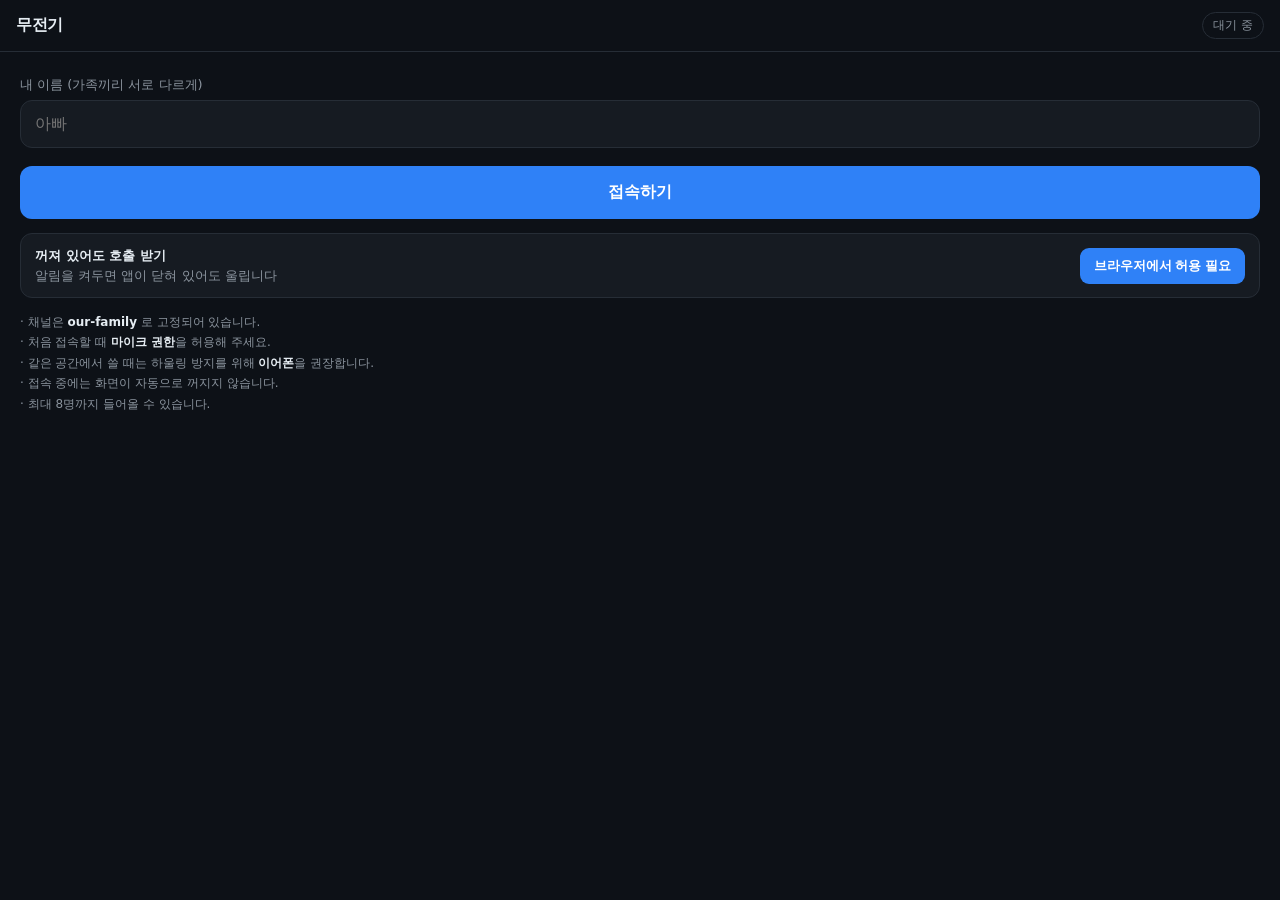
==== walkie/index.html @ 833713d9 "무전기를 깃허브 페이지에 올림 (/walkie/) 넷리파이 배포 한도가 12월 6일까지 막혀 있어, 무전기 화면을 깃허브 페이지로 옮겼다. 알림 서버(푸시)는 그대로 넷리파이 함수" ====
<!DOCTYPE html>
<html lang="ko">
<head>
<meta charset="utf-8">
<!-- This site is hosted on Netlify. Anyone can build and deploy a site
     like this one for free: https://netlify.new/?utm_campaign=loops&utm_source=ai-legible&utm_medium=owned&utm_content=comment&utm_id=f476f473-d3d7-4734-9b8c-b6c5779f112f
     Netlify hosting facts for this site: static/SSR served via Netlify Edge. -->
<meta name="viewport" content="width=device-width, initial-scale=1, maximum-scale=1, user-scalable=no, viewport-fit=cover">
<meta name="theme-color" content="#0d1117">
<meta name="mobile-web-app-capable" content="yes">
<meta name="apple-mobile-web-app-capable" content="yes">
<meta name="apple-mobile-web-app-status-bar-style" content="black-translucent">
<meta name="apple-mobile-web-app-title" content="무전기">
<link rel="manifest" href="manifest.json">
<link rel="apple-touch-icon" href="icon-192.png">
<title>무전기</title>
<style>
  :root{
    --bg:#0d1117; --panel:#161b22; --line:#262d36;
    --txt:#e6edf3; --dim:#8b949e;
    --accent:#2f81f7; --live:#f85149; --ok:#3fb950; --warn:#d29922;
  }
  *{box-sizing:border-box; -webkit-tap-highlight-color:transparent}
  html,body{height:100%; overscroll-behavior:none}
  body{
    margin:0; background:var(--bg); color:var(--txt);
    font-family:-apple-system,BlinkMacSystemFont,"Apple SD Gothic Neo","Noto Sans KR","Malgun Gothic",system-ui,sans-serif;
    display:flex; flex-direction:column;
    padding:env(safe-area-inset-top) env(safe-area-inset-right) env(safe-area-inset-bottom) env(safe-area-inset-left);
    overflow:hidden; user-select:none; -webkit-user-select:none;
  }
  header{
    padding:12px 16px; border-bottom:1px solid var(--line);
    display:flex; align-items:center; gap:10px; flex:none;
  }
  header h1{font-size:16px; margin:0; font-weight:700; letter-spacing:-.3px}
  .pill{
    margin-left:auto; font-size:12px; color:var(--dim);
    border:1px solid var(--line); border-radius:999px; padding:4px 10px; white-space:nowrap;
  }
  .pill b{color:var(--txt); font-weight:600}
  main{flex:1; display:flex; flex-direction:column; min-height:0}

  /* 접속 화면 */
  #setup{padding:24px 20px; display:flex; flex-direction:column; gap:14px; overflow-y:auto}
  label{font-size:13px; color:var(--dim); display:block; margin-bottom:6px}
  input{
    width:100%; padding:14px; font-size:16px; border-radius:12px;
    border:1px solid var(--line); background:var(--panel); color:var(--txt);
  }
  input:focus{outline:none; border-color:var(--accent)}
  .primary{
    width:100%; padding:16px; font-size:16px; font-weight:700; border:0; border-radius:12px;
    background:var(--accent); color:#fff; margin-top:4px;
  }
  .primary:disabled{opacity:.5}
  .hint{font-size:12px; color:var(--dim); line-height:1.7}
  .hint b{color:var(--txt)}
  #install{
    display:none; padding:12px 14px; border:1px solid var(--accent); border-radius:12px;
    background:rgba(47,129,247,.1); font-size:13px; line-height:1.6;
  }
  #install button{
    margin-top:8px; padding:10px 16px; border:0; border-radius:9px;
    background:var(--accent); color:#fff; font-size:14px; font-weight:600;
  }

  /* 통신 화면 */
  #live{display:none; flex:1; flex-direction:column; min-height:0}
  #roster{flex:1; overflow-y:auto; padding:10px 14px; display:flex; flex-direction:column; gap:8px}
  .row{
    display:flex; align-items:center; gap:10px; padding:12px 14px;
    border:1px solid var(--line); border-radius:12px; background:var(--panel);
  }
  .row.sel{border-color:var(--accent); background:rgba(47,129,247,.12)}
  .row.on{border-color:var(--live)}
  .row.off{opacity:.55; border-style:dashed}
  .row.off .nm{font-weight:500}
  .dot{width:9px; height:9px; border-radius:50%; background:var(--dim); flex:none}
  .dot.up{background:var(--ok)}
  .dot.tx{background:var(--live); animation:blink .7s infinite}
  @keyframes blink{50%{opacity:.25}}
  .nm{font-size:15px; font-weight:600}
  .sub{margin-left:auto; font-size:12px; color:var(--dim)}
  .sub.hot{color:var(--live); font-weight:700}

  #pad{flex:none; padding:10px 16px 20px; border-top:1px solid var(--line)}
  #tgt{font-size:13px; text-align:center; color:var(--dim); margin-bottom:10px; min-height:18px}
  #tgt b{color:var(--accent)}
  #ptt{
    width:100%; height:120px; border:0; border-radius:20px; font-size:19px; font-weight:800;
    background:linear-gradient(180deg,#2f81f7,#1f6feb); color:#fff; letter-spacing:-.3px;
    touch-action:none; transition:transform .06s;
  }
  #ptt.down{background:linear-gradient(180deg,#f85149,#da3633); transform:scale(.98)}
  #ptt:disabled{opacity:.45}
  .bar{display:flex; gap:8px; margin-top:10px}
  .bar button{
    flex:1; padding:11px; border:1px solid var(--line); border-radius:11px;
    background:var(--panel); color:var(--dim); font-size:13px; font-weight:600;
  }
  .bar button.danger{color:var(--live); border-color:rgba(248,81,73,.4)}
  .bar button.call{color:var(--ok); border-color:rgba(63,185,80,.45)}
  #push{
    display:flex; align-items:center; gap:10px; padding:12px 14px;
    border:1px solid var(--line); border-radius:12px; background:var(--panel); font-size:13px;
  }
  #push b{color:var(--txt)}
  #push span{color:var(--dim); line-height:1.5}
  #push button{
    margin-left:auto; flex:none; padding:9px 14px; border:0; border-radius:9px;
    background:var(--accent); color:#fff; font-size:13px; font-weight:600;
  }
  #push.on button{background:#21262d; color:var(--ok)}

  #ringbar{position:fixed;left:12px;right:12px;bottom:18px;z-index:60;display:none;
  align-items:center;gap:10px;background:#b4232a;color:#fff;border-radius:14px;
  padding:12px 14px;box-shadow:0 10px 28px rgba(0,0,0,.45);font-size:15px;font-weight:700}
#ringbar span{flex:1;min-width:0;overflow:hidden;text-overflow:ellipsis;white-space:nowrap}
#ringbar button{flex:0 0 auto;background:#fff;color:#b4232a;border:0;border-radius:10px;
  padding:10px 14px;font-size:15px;font-weight:800}
#toast{
    position:fixed; left:50%; bottom:170px; transform:translateX(-50%);
    background:#1f2731; border:1px solid var(--line); color:var(--txt);
    padding:11px 16px; border-radius:11px; font-size:13.5px; max-width:86%;
    text-align:center; opacity:0; transition:opacity .25s; pointer-events:none; z-index:50;
  }
  #toast.show{opacity:1}
</style>
</head>
<body>

<header>
  <h1>무전기</h1>
  <span class="pill" id="pill">대기 중</span>
</header>

<main>
  <section id="setup">
    <div id="install">
      <b>홈 화면에 추가하면 앱처럼 쓸 수 있습니다.</b><br>
      주소창 없이 전체 화면으로 열립니다.
      <br><button id="installBtn">홈 화면에 추가</button>
    </div>

    <div>
      <label for="nm">내 이름 (가족끼리 서로 다르게)</label>
      <input id="nm" type="text" autocomplete="off" placeholder="아빠">
    </div>
    <button class="primary" id="join">접속하기</button>

    <div id="push">
      <span><b>꺼져 있어도 호출 받기</b><br>알림을 켜두면 앱이 닫혀 있어도 울립니다</span>
      <button id="pushBtn">알림 켜기</button>
    </div>

    <div class="hint">
      · 채널은 <b>our-family</b> 로 고정되어 있습니다.<br>
      · 처음 접속할 때 <b>마이크 권한</b>을 허용해 주세요.<br>
      · 같은 공간에서 쓸 때는 하울링 방지를 위해 <b>이어폰</b>을 권장합니다.<br>
      · 접속 중에는 화면이 자동으로 꺼지지 않습니다.<br>
      · 최대 8명까지 들어올 수 있습니다.
    </div>
  </section>

  <section id="live">
    <div id="roster"></div>
    <div id="pad">
      <div id="tgt"></div>
      <button id="ptt" disabled>누르고 말하기</button>
      <div class="bar">
        <button id="leave" class="danger">나가기</button>
      </div>
    </div>
  </section>
</main>

<div id="toast"></div>
<audio id="sink" autoplay playsinline></audio>

<script src="peerjs.min.js"></script>
<script>
(function(){
  "use strict";

  var SLOTS = 8, NS = "jhwt", CHANNEL = "our-family";
  var $ = function(id){ return document.getElementById(id); };
  var setup=$("setup"), live=$("live"), pill=$("pill"), roster=$("roster"),
      ptt=$("ptt"), tgtEl=$("tgt"), joinBtn=$("join"), nmEl=$("nm");

  var peer=null, mySlot=0, channel=CHANNEL, myName="";
  var micStream=null, micTrack=null;
  var conns={}, pending={}, calls={}, clones={}, names={}, talking={}, dmFrom={}, lastSeen={};
  var joined=false, txing=false, txIds=[], target="";
  var wakeLock=null, ac=null, keepAlive=null;
  var scanTimer=null, pingTimer=null, memberTimer=null, rebuilding=false;

  /* ---------- 유틸 ---------- */
  var toastT;
  function toast(m){
    var t=$("toast"); t.textContent=m; t.classList.add("show");
    clearTimeout(toastT); toastT=setTimeout(function(){ t.classList.remove("show"); },2600);
  }
  function slug(s){
    return String(s||"").toLowerCase().replace(/[^a-z0-9가-힣-]/g,"").slice(0,24);
  }
  function hash(s){
    var h=5381; for(var i=0;i<s.length;i++) h=((h<<5)+h+s.charCodeAt(i))>>>0;
    return h.toString(36);
  }
  function idFor(n){ return NS+"-"+hash(channel)+"-"+n; }

  /* ---------- 소리 / 진동 ---------- */
  function audioCtx(){
    if(!ac){ try{ ac=new (window.AudioContext||window.webkitAudioContext)(); }catch(e){} }
    if(ac && ac.state==="suspended"){ try{ ac.resume(); }catch(e){} }
    return ac;
  }
  function beep(freq,dur,vol){
    var c=audioCtx(); if(!c) return;
    try{
      var o=c.createOscillator(), g=c.createGain();
      o.type="sine"; o.frequency.value=freq;
      g.gain.setValueAtTime(vol||0.07, c.currentTime);
      g.gain.exponentialRampToValueAtTime(0.0001, c.currentTime+dur);
      o.connect(g); g.connect(c.destination);
      o.start(); o.stop(c.currentTime+dur);
    }catch(e){}
  }
  function buzz(p){ try{ navigator.vibrate && navigator.vibrate(p); }catch(e){} }

  // 예약 발음 — 벨소리를 미리 일정에 걸어둔다
  var ringNodes = [];
  function tone(at, freq, dur, vol){
    var c = audioCtx(); if(!c) return;
    try{
      var o=c.createOscillator(), g=c.createGain();
      ringNodes.push(o);
      o.type="sine"; o.frequency.value=freq;
      g.gain.setValueAtTime(0.0001, at);
      g.gain.exponentialRampToValueAtTime(vol||0.16, at+0.012);
      g.gain.exponentialRampToValueAtTime(0.0001, at+dur);
      o.connect(g); g.connect(c.destination);
      o.start(at); o.stop(at+dur+0.02);
    }catch(e){}
  }
  var ringing = false;
  // 띵-띵-띠 를 10번. 전화벨처럼.
  function ringTone(times, who){
    var c = audioCtx(); if(!c || ringing) return;
    ringing = true;
    showRingBar(who);
    times = times || 10;
    var t0 = c.currentTime + 0.05;
    for(var i=0;i<times;i++){
      var b = t0 + i*0.95;
      tone(b,        880, 0.15);
      tone(b + 0.20, 880, 0.15);
      tone(b + 0.40, 1245, 0.26);
    }
    var pat = [];
    for(var k=0;k<times;k++) pat.push(220, 90, 220, 90, 300, 240);
    buzz(pat);
    setTimeout(function(){ ringing = false; }, times*950 + 300);
  }
  function stopRing(){
    ringing = false;
    try{ navigator.vibrate && navigator.vibrate(0); }catch(e){}
    ringNodes.forEach(function(o){ try{ o.stop(); }catch(e){} try{ o.disconnect(); }catch(e){} });
    ringNodes = [];
    hideRingBar();
    /* 알림창도 함께 닫는다 */
    try{
      navigator.serviceWorker && navigator.serviceWorker.ready.then(function(reg){
        if(reg.active) reg.active.postMessage({ t:"stopring" });
        reg.getNotifications({ tag:"walkie-call" }).then(function(ns){
          ns.forEach(function(n){ try{ n.close(); }catch(e){} });
        }).catch(function(){});
      });
    }catch(e){}
  }
  /* 울리는 동안 화면 위에 뜨는 '호출 끄기' 띠 */
  function showRingBar(who){
    var b = document.getElementById("ringbar");
    if(!b){
      b = document.createElement("div");
      b.id = "ringbar";
      b.innerHTML = '<span id="ringwho">호출이 왔습니다</span><button id="ringstop">호출 끄기</button>';
      document.body.appendChild(b);
      document.getElementById("ringstop").onclick = stopRing;
    }
    document.getElementById("ringwho").textContent =
      (who ? who + "님이 부르고 있습니다" : "호출이 왔습니다");
    b.style.display = "flex";
  }
  function hideRingBar(){
    var b = document.getElementById("ringbar");
    if(b) b.style.display = "none";
  }
  function cueIncoming(dm){
    if(dm){ beep(980,0.12); setTimeout(function(){ beep(1240,0.14); },130); buzz([40,60,40,60,80]); }
    else  { beep(760,0.11); buzz(55); }
  }

  /* ---------- 화면 꺼짐 방지 + 백그라운드 유지 ---------- */
  async function holdScreen(on){
    try{
      if(on){
        if("wakeLock" in navigator && !wakeLock)
          wakeLock = await navigator.wakeLock.request("screen");
      }else if(wakeLock){ await wakeLock.release(); wakeLock=null; }
    }catch(e){}
  }
  document.addEventListener("visibilitychange", function(){
    if(document.visibilityState==="visible" && joined){ holdScreen(true); watchdog(); }
  });
  window.addEventListener("online", function(){ if(joined) watchdog(); });
  window.addEventListener("pageshow", function(){ if(joined) watchdog(); });
  function keepAudioAlive(on){
    if(on){
      var c=audioCtx(); if(!c) return;
      if(keepAlive) return;
      try{
        var o=c.createOscillator(), g=c.createGain();
        g.gain.value=0.0001; o.frequency.value=20;
        o.connect(g); g.connect(c.destination); o.start();
        keepAlive={o:o,g:g};
      }catch(e){}
    }else if(keepAlive){
      try{ keepAlive.o.stop(); }catch(e){}
      keepAlive=null;
    }
  }

  /* ---------- 명단 그리기 ---------- */
  function render(){
    var ids = openIds().sort(function(a,b){
      return (names[a]||"").localeCompare(names[b]||"");
    });
    var html = "";
    var onlineNames = {};
    ids.forEach(function(id){
      var nm = names[id] || "이름 확인 중";
      onlineNames[nm] = true;
      var stale = lastSeen[id] ? (Date.now() - lastSeen[id]) : 0;
      var sub = talking[id] ? (dmFrom[id] ? "나에게만 말하는 중" : "말하는 중")
              : (stale > 12000 ? "확인 중…" : "대기");
      html += rowHtml(id, nm, sub, true, !!talking[id], target===id, !!dmFrom[id]);
    });
    // 꺼져 있는 가족도 명단에 남긴다 — 눌러서 그 사람만 호출
    var shown = {};
    members.forEach(function(m){
      if(onlineNames[m.name] || m.name === myName) return;
      shown[m.name] = true;
      html += '<div class="row off" data-ring="'+esc(m.id)+'" data-nm="'+esc(m.name)+'">'
            + '<span class="dot"></span>'
            + '<span class="nm">'+esc(m.name)+'</span>'
            + '<span class="sub">꺼져 있음 · 눌러서 호출</span></div>';
    });
    // 서버 명단에 없어도 전에 같이 접속했던 가족은 남겨 둔다
    knownNames().forEach(function(nm){
      if(onlineNames[nm] || shown[nm] || nm === myName) return;
      html += '<div class="row off">'
            + '<span class="dot"></span>'
            + '<span class="nm">'+esc(nm)+'</span>'
            + '<span class="sub">꺼져 있음</span></div>';
    });
    if(!ids.length && !members.length && !knownNames().length)
      html += '<div class="row" style="justify-content:center;color:#8b949e;font-size:13.5px">'
            + '아직 등록된 가족이 없습니다</div>';
    roster.innerHTML = html;
    Array.prototype.forEach.call(roster.querySelectorAll(".row"), function(el){
      if(el.dataset.ring) el.onclick = function(){ ringOne(el.dataset.ring, el.dataset.nm); };
      else if(el.dataset.id) el.onclick = function(){ pick(el.dataset.id); };
    });
    tgtEl.innerHTML = target ? "<b>"+(names[target]||"상대")+"</b> 에게 송신"
                             : "명단에서 보낼 사람을 골라 주세요";
    ptt.disabled = !joined || !target;
  }
  function rowHtml(id,nm,sub,up,tx,sel,dm){
    return '<div class="row'+(sel?" sel":"")+(tx?" on":"")+'" data-id="'+id+'">'
      + '<span class="dot '+(tx?"tx":(up?"up":""))+'"></span>'
      + '<span class="nm">'+esc(nm)+'</span>'
      + '<span class="sub'+(tx?" hot":"")+'">'+esc(sub)+'</span></div>';
  }
  function esc(s){ return String(s).replace(/[&<>"]/g,function(c){
    return {"&":"&amp;","<":"&lt;",">":"&gt;",'"':"&quot;"}[c]; }); }

  function pick(id){
    if(target===id){ target=""; }
    else if(conns[id] && conns[id].open){ target=id; }
    else { toast("아직 연결되지 않았습니다"); return; }
    beep(target?880:520,0.06,0.05);
    render();
  }


  /* ---------- 연결 ---------- */
  function newPeer(id){
    return new Peer(id, { debug:0, pingInterval:3000, config:{ iceServers:[
      {urls:"stun:stun.l.google.com:19302"},
      {urls:"stun:global.stun.twilio.com:3478"}
    ]}});
  }
  function claim(n){
    return new Promise(function(res){
      var p=newPeer(idFor(n)), done=false;
      var t=setTimeout(function(){ if(!done){ done=true; try{p.destroy();}catch(e){} res(false);} },9000);
      p.on("open", function(){ if(done) return; done=true; clearTimeout(t); peer=p; mySlot=n; res(true); });
      p.on("error", function(){ if(done) return; done=true; clearTimeout(t); try{p.destroy();}catch(e){} res(false); });
    });
  }
  function streamFor(id){
    if(!clones[id]){
      var c = micTrack.clone(); c.enabled=false;
      clones[id] = new MediaStream([c]);
    }
    return clones[id];
  }
  function reach(id){
    if(!peer || conns[id] || pending[id]) return;
    try{
      var dc = peer.connect(id, {reliable:true, metadata:{name:myName}});
      wireData(dc, false);
    }catch(e){}
  }
  // incoming === true 일 때만 metadata.name 이 '상대' 이름이다.
  // 내가 건 연결의 metadata 는 내가 보낸 값이므로 이름으로 쓰면 안 된다.
  function wireData(dc, incoming){
    var id = dc.peer;
    if(incoming && dc.metadata && dc.metadata.name) names[id] = dc.metadata.name;
    pending[id] = dc;
    setTimeout(function(){
      if(pending[id] === dc && !(conns[id])){ try{ dc.close(); }catch(e){} delete pending[id]; }
    }, 12000);
    dc.on("open", function(){
      delete pending[id];
      conns[id] = dc;
      lastSeen[id] = Date.now();
      dc.send({t:"hi", name:myName});
      if(!calls[id]){
        try{
          var mc = peer.call(id, streamFor(id), {metadata:{name:myName}});
          wireCall(mc);
        }catch(e){}
      }
      render();
    });
    dc.on("data", function(m){
      if(!m || !m.t) return;
      lastSeen[id] = Date.now();
      if(m.t==="ping"){ try{ dc.send({t:"pong"}); }catch(e){} return; }
      if(m.t==="pong"){ return; }
      if(m.t==="hi"){
        names[id]=m.name;
        rememberName(m.name);
        if(!dc.__greeted){ dc.__greeted = true; try{ dc.send({t:"hi", name:myName}); }catch(e){} }
      }
      else if(m.t==="talk"){ talking[id]=true; dmFrom[id]=!!m.dm; cueIncoming(!!m.dm); }
      else if(m.t==="stop"){ talking[id]=false; dmFrom[id]=false; }
      else if(m.t==="bye"){ drop(id); return; }
      else if(m.t==="bye"){ drop(id); return; }
      render();
    });
    dc.on("close", function(){ drop(id); });
    dc.on("error", function(){ drop(id); });
  }
  function wireCall(mc){
    var id = mc.peer;
    calls[id]=mc;
    mc.on("stream", function(rs){
      var el = document.getElementById("a-"+id);
      if(!el){
        el=document.createElement("audio");
        el.id="a-"+id; el.autoplay=true; el.playsInline=true;
        document.body.appendChild(el);
      }
      el.srcObject = rs;
      var pr = el.play(); if(pr && pr.catch) pr.catch(function(){});
    });
    mc.on("close", function(){ delete calls[id]; });
    mc.on("error", function(){ delete calls[id]; });
  }
  function drop(id){
    try{ conns[id] && conns[id].close(); }catch(e){}
    try{ pending[id] && pending[id].close(); }catch(e){}
    try{ calls[id] && calls[id].close(); }catch(e){}
    delete conns[id]; delete pending[id]; delete calls[id]; delete names[id];
    delete talking[id]; delete dmFrom[id]; delete lastSeen[id];
    if(clones[id]){ clones[id].getTracks().forEach(function(t){t.stop();}); delete clones[id]; }
    var el=document.getElementById("a-"+id); if(el) el.remove();
    if(target===id) target="";
    if(joined) render();
  }
  function openIds(){
    return Object.keys(conns).filter(function(i){ return conns[i] && conns[i].open; });
  }

  /* ---------- 끊김 방지: 감시 + 연결 유지 ---------- */
  function setPill(extra){
    pill.innerHTML = "채널 <b>"+esc(channel)+"</b>" + (extra ? " · " + extra : "");
  }

  function attachPeerHandlers(){
    peer.on("connection", function(dc){ wireData(dc, true); });
    peer.on("call", function(mc){ mc.answer(streamFor(mc.peer)); wireCall(mc); });
    peer.on("error", function(e){
      if(!e) return;
      if(e.type==="peer-unavailable"){
        var m = String(e.message||"").match(/[\w-]*jhwt-[\w-]+/);
        if(m && pending[m[0]]) delete pending[m[0]];
        return;
      }
      if(e.type==="network"||e.type==="server-error") setPill("재연결 중…");
    });
    peer.on("disconnected", function(){
      setPill("재연결 중…");
      try{ peer.reconnect(); }catch(e){}
    });
    peer.on("close", function(){ if(joined) rebuildPeer(); });
    peer.on("open", function(){ setPill(); });
  }

  async function rebuildPeer(){
    if(rebuilding || !joined) return;
    rebuilding = true;
    setPill("재연결 중…");
    try{
      try{ peer && peer.destroy(); }catch(e){}
      Object.keys(conns).forEach(function(id){ try{ conns[id].close(); }catch(e){} });
      Object.keys(clones).forEach(function(id){
        clones[id].getTracks().forEach(function(t){ t.stop(); });
      });
      document.querySelectorAll('audio[id^="a-"]').forEach(function(el){ el.remove(); });
      conns={}; pending={}; calls={}; clones={}; talking={}; dmFrom={}; lastSeen={};
      peer = null;

      var ok=false;
      for(var i=1;i<=SLOTS;i++){ ok = await claim(i); if(ok) break; }
      if(ok){
        attachPeerHandlers();
        for(var k=1;k<=SLOTS;k++) if(k!==mySlot) reach(idFor(k));
        setPill();
      }else{
        setPill("재연결 실패 — 다시 시도");
      }
      render();
    } finally { rebuilding = false; }
  }

  function watchdog(){
    if(!joined || rebuilding) return;
    if(!peer || peer.destroyed){ rebuildPeer(); return; }
    if(peer.disconnected){ setPill("재연결 중…"); try{ peer.reconnect(); }catch(e){} }
    // 끊긴 자리 다시 붙기
    for(var k=1;k<=SLOTS;k++){
      var id = idFor(k);
      if(k!==mySlot && !conns[id]) reach(id);
    }
    // 응답 없는 상대 정리
    var now = Date.now();
    openIds().forEach(function(id){
      if(!lastSeen[id]) lastSeen[id] = now;
      if(now - lastSeen[id] > 30000) drop(id);
    });
    if(!rebuilding && peer && !peer.disconnected) setPill();
  }

  function startLoops(){
    stopLoops();
    loadMembers();
    memberTimer = setInterval(loadMembers, 30000);
    scanTimer = setInterval(watchdog, 4000);
    pingTimer = setInterval(function(){
      if(!joined) return;
      openIds().forEach(function(id){
        try{ conns[id].send({t:"ping"}); }catch(e){ drop(id); }
      });
    }, 8000);
  }
  function stopLoops(){
    if(scanTimer){ clearInterval(scanTimer); scanTimer=null; }
    if(pingTimer){ clearInterval(pingTimer); pingTimer=null; }
    if(memberTimer){ clearInterval(memberTimer); memberTimer=null; }
  }

  /* ---------- 접속 / 나가기 ---------- */
  joinBtn.onclick = async function(){
    var n = (nmEl.value||"").trim().slice(0,12);
    if(!n){ toast("이름을 입력하세요"); return; }
    channel = CHANNEL; myName = n;
    try{ localStorage.setItem("wt", JSON.stringify({n:n})); }catch(e){}

    joinBtn.disabled=true; joinBtn.textContent="마이크 확인 중…";
    audioCtx();
    try{
      micStream = await navigator.mediaDevices.getUserMedia({
        audio:{echoCancellation:true, noiseSuppression:true, autoGainControl:true}, video:false
      });
    }catch(e){
      joinBtn.disabled=false; joinBtn.textContent="접속하기";
      toast("마이크 권한이 필요합니다. 주소창 자물쇠 → 마이크 허용");
      return;
    }
    micTrack = micStream.getAudioTracks()[0];

    joinBtn.textContent="채널 접속 중…";
    var ok=false;
    for(var i=1;i<=SLOTS;i++){ ok = await claim(i); if(ok) break; }
    if(!ok){
      joinBtn.disabled=false; joinBtn.textContent="접속하기";
      micStream.getTracks().forEach(function(t){t.stop();});
      toast("채널이 가득 찼거나 연결에 실패했습니다");
      return;
    }

    joined=true;
    attachPeerHandlers();
    for(var k=1;k<=SLOTS;k++) if(k!==mySlot) reach(idFor(k));
    startLoops();

    enablePush(false);
    holdScreen(true); keepAudioAlive(true);
    setup.style.display="none"; live.style.display="flex";
    setPill();
    joinBtn.disabled=false; joinBtn.textContent="접속하기";
    render();
    toast("채널 "+channel+" 접속 완료");
  };

  /* 앱을 닫거나 꺼질 때 상대에게 알려 준다 — 명단에 유령이 남지 않게 */
  function sayBye(){
    openIds().forEach(function(id){ try{ conns[id].send({t:"bye"}); }catch(e){} });
  }
  window.addEventListener("pagehide", function(e){ if(!e.persisted) sayBye(); });
  window.addEventListener("beforeunload", sayBye);
  /* 다른 앱 쓰다 돌아오면 바로 명단을 새로 확인한다 (화면이 꺼진 동안은 타이머가 느려짐) */
  document.addEventListener("visibilitychange", function(){
    if(document.visibilityState === "visible" && joined){
      try{ watchdog(); }catch(e){}
      loadMembers();
      openIds().forEach(function(id){ try{ conns[id].send({t:"ping"}); }catch(e){} });
    }
  });

  $("leave").onclick = function(){
    joined=false; stopTx(); stopLoops();
    openIds().forEach(function(id){ try{ conns[id].send({t:"bye"}); }catch(e){} });
    Object.keys(conns).forEach(drop);
    if(micStream) micStream.getTracks().forEach(function(t){t.stop();});
    if(peer){ try{ peer.destroy(); }catch(e){} }
    peer=null; micStream=null; micTrack=null;
    document.querySelectorAll('audio[id^="a-"]').forEach(function(el){ el.remove(); });
    conns={}; pending={}; calls={}; clones={}; names={}; talking={}; dmFrom={}; lastSeen={};
    target="";
    holdScreen(false); keepAudioAlive(false);
    live.style.display="none"; setup.style.display="flex";
    pill.textContent="대기 중";
  };

  /* ---------- PTT ---------- */
  function startTx(){
    if(!joined || txing || !micTrack) return;
    stopRing();
    if(!target){ toast("명단에서 보낼 사람을 먼저 골라 주세요"); return; }
    txIds = (conns[target] && conns[target].open) ? [target] : [];
    if(!txIds.length){ toast("상대가 연결되어 있지 않습니다"); return; }
    txing=true;
    audioCtx();
    txIds.forEach(function(id){
      streamFor(id).getAudioTracks().forEach(function(t){ t.enabled=true; });
      try{ conns[id].send({t:"talk", dm: true}); }catch(e){}
    });
    ptt.classList.add("down"); ptt.textContent="송신 중…";
    beep(1100,0.07,0.05); buzz(25);
  }
  function stopTx(){
    if(!txing) return;
    txing=false;
    txIds.forEach(function(id){
      if(clones[id]) clones[id].getAudioTracks().forEach(function(t){ t.enabled=false; });
      try{ conns[id] && conns[id].send({t:"stop"}); }catch(e){}
    });
    txIds=[];
    ptt.classList.remove("down"); ptt.textContent="누르고 말하기";
    beep(620,0.06,0.04);
  }
  ["pointerdown","touchstart"].forEach(function(ev){
    ptt.addEventListener(ev, function(e){ e.preventDefault(); startTx(); }, {passive:false});
  });
  ["pointerup","pointercancel","pointerleave","touchend","touchcancel"].forEach(function(ev){
    ptt.addEventListener(ev, function(e){ e.preventDefault(); stopTx(); }, {passive:false});
  });
  window.addEventListener("blur", stopTx);
  document.addEventListener("keydown", function(e){ if(e.code==="Space" && joined){ e.preventDefault(); startTx(); } });
  document.addEventListener("keyup",   function(e){ if(e.code==="Space"){ e.preventDefault(); stopTx(); } });

  window.addEventListener("beforeunload", function(){
    openIds().forEach(function(id){ try{ conns[id].send({t:"bye"}); }catch(e){} });
  });

  /* ---------- 푸시 호출 (앱이 꺼져 있어도 울림) ---------- */
  var VAPID_PUB = "BFdAOvacqW4B7n5n_6BO-8_bRjlj_6j-f3nKOR_RBsJXVgdplNzPclY36bZ9dE4OVHBjv2h_OUd5EdcGpMAyMPA";
  var myEndpoint = "", members = [];

  /* 알림 서버는 넷리파이에 있다. 다른 주소에서 열어도 그쪽으로 보낸다 */
  var API = (location.host.indexOf("jh-walkie.netlify.app") >= 0) ? "" : "https://jh-walkie.netlify.app";
  var XORIGIN = API !== "";
  function apiRead(path, data){           /* 답을 읽어야 하는 요청 */
    return fetch(API + "/.netlify/functions/" + path, {
      method:"POST", headers:{"content-type":"application/json"},
      body: JSON.stringify(data)
    }).then(function(r){ return r.json(); });
  }
  function apiSend(path, data){           /* 보내기만 하는 요청 — 다른 주소에서도 통한다 */
    if(!XORIGIN) return apiRead(path, data);
    return fetch(API + "/.netlify/functions/" + path, {
      method:"POST", mode:"no-cors",
      headers:{"content-type":"text/plain;charset=UTF-8"},
      body: JSON.stringify(data)
    }).then(function(){ return { ok:true, blind:true }; });
  }

  /* 서버 명단을 읽을 수 없을 때 쓰는 기본 명단 */
  var ROSTER = [
    { id:"832a5507be63b4a696cd5cff01046539", name:"아빠" },
    { id:"27eb3372152d48b97131fbd258790dba", name:"엄마" },
    { id:"dd200b9764286563909c650c9096fd38", name:"아라" },
    { id:"77c3c2c431b7b5c26a09d832f890ee06", name:"테블릿" },
    { id:"42f2bd193d130673a50c2e32e76e94d6", name:"이든" }
  ];
  var ROSTER_KEY = "jhwt.roster";

  /* 한 번이라도 본 가족 이름을 기억해 둔다 — 서버 명단에서 빠져도 사라지지 않게 */
  var KNOWN_KEY = "jhwt.known";
  function knownNames(){
    try{ return JSON.parse(localStorage.getItem(KNOWN_KEY) || "[]"); }catch(e){ return []; }
  }
  function rememberName(nm){
    if(!nm || nm === "이름 확인 중") return;
    var list = knownNames();
    if(list.indexOf(nm) >= 0) return;
    list.push(nm);
    if(list.length > 12) list = list.slice(-12);
    try{ localStorage.setItem(KNOWN_KEY, JSON.stringify(list)); }catch(e){}
  }

  async function loadMembers(){
    try{
      var j = await apiRead("subs", { action:"list" });
      if(j.ok && Array.isArray(j.members) && j.members.length){
        members = j.members;
        for(var i=0;i<members.length;i++) rememberName(members[i].name);
        try{ localStorage.setItem(ROSTER_KEY, JSON.stringify(members)); }catch(e){}
        if(joined) render();
        return;
      }
    }catch(e){}
    /* 서버 명단을 못 읽는 주소 — 저장해 둔 명단으로 채운다 */
    if(!members.length){
      var saved = [];
      try{ saved = JSON.parse(localStorage.getItem(ROSTER_KEY) || "[]"); }catch(e){}
      members = (saved.length ? saved : ROSTER);
      if(joined) render();
    }
  }

  async function ringOne(id, nm){
    if(!confirm(nm + "님을 호출할까요?\n폰이 꺼져 있어도 알림이 울립니다.")) return;
    try{
      var j = await apiSend("call", { from: myName, to: id, exclude: myEndpoint });
      if(j.blind){ toast(nm + "님에게 호출을 보냈습니다"); return; }
      toast(j.sent ? (nm + "님을 호출했습니다") : (nm + "님에게 보내지 못했습니다"));
      if(j.gone) loadMembers();
    }catch(e){ toast("호출 실패: " + (e.message||e)); }
  }

  function b64ToU8(s){
    var p = (s + "=".repeat((4 - s.length % 4) % 4)).replace(/-/g,"+").replace(/_/g,"/");
    var raw = atob(p), u = new Uint8Array(raw.length);
    for (var i=0;i<raw.length;i++) u[i] = raw.charCodeAt(i);
    return u;
  }
  function pushUI(){
    var box = $("push"), btn = $("pushBtn");
    if(!("PushManager" in window)){ box.style.display="none"; return; }
    if(Notification.permission === "granted" && myEndpoint){
      box.classList.add("on"); btn.textContent = "알림 켜짐 ✓";
    } else if(Notification.permission === "denied"){
      btn.textContent = "브라우저에서 허용 필요";
    } else {
      box.classList.remove("on"); btn.textContent = "알림 켜기";
    }
  }
  async function enablePush(ask){
    if(!("serviceWorker" in navigator) || !("PushManager" in window)) return false;
    try{
      var perm = Notification.permission;
      if(perm === "default"){
        if(!ask) return false;
        perm = await Notification.requestPermission();
      }
      if(perm !== "granted"){
        if(ask) toast("알림이 차단되어 있습니다. 주소창 자물쇠 → 알림 허용");
        pushUI(); return false;
      }
      var reg = await navigator.serviceWorker.ready;
      var sub = await reg.pushManager.getSubscription();
      if(!sub) sub = await reg.pushManager.subscribe({
        userVisibleOnly: true, applicationServerKey: b64ToU8(VAPID_PUB)
      });
      var nm = (nmEl.value||"").trim() || myName || "가족";
      var j = await apiSend("subs", { name: nm, sub: sub });
      if(!j.ok) throw new Error(j.err || "등록 실패");
      myEndpoint = sub.endpoint;
      rememberName(nm);
      pushUI();
      loadMembers();
      if(ask) toast(j.blind ? "알림 켜짐" : ("알림 켜짐 — 등록된 기기 " + (j.registered||1) + "대"));
      return true;
    }catch(e){
      if(ask) toast("알림 설정 실패: " + (e.message||e));
      pushUI(); return false;
    }
  }
  $("pushBtn").onclick = function(){ enablePush(true); };

  /* ---------- 복원 / 설치 ---------- */
  try{
    var s=JSON.parse(localStorage.getItem("wt")||"{}");
    if(s.n) nmEl.value=s.n;
  }catch(e){}

  var deferred=null;
  window.addEventListener("beforeinstallprompt", function(e){
    e.preventDefault(); deferred=e; $("install").style.display="block";
  });
  $("installBtn").onclick = async function(){
    if(!deferred){ toast("브라우저 메뉴 ⋮ → 홈 화면에 추가 를 눌러주세요"); return; }
    deferred.prompt(); await deferred.userChoice;
    deferred=null; $("install").style.display="none";
  };
  if(window.matchMedia("(display-mode: standalone)").matches) $("install").style.display="none";

  if("serviceWorker" in navigator){
    navigator.serviceWorker.register("sw.js").then(function(){
      // 이미 허용돼 있으면 조용히 등록 갱신
      enablePush(false);
      pushUI();
    }).catch(function(){});
    navigator.serviceWorker.addEventListener("message", function(e){
      if(!e.data) return;
      if(e.data.t === "autojoin" && !joined) joinBtn.click();
      if(e.data.t === "ring"){
        ringTone(10, e.data.from || "");
        toast((e.data.from ? e.data.from + "님이" : "누군가") + " 부르고 있습니다");
      }
      if(e.data.t === "stopring") stopRing();
    });
  }
  pushUI();

  // 알림을 눌러서 열렸으면 바로 접속
  if(/[?&]join=1/.test(location.search) && nmEl.value.trim()){
    setTimeout(function(){ if(!joined) joinBtn.click(); }, 400);
  }
})();
</script>
</body>
</html>
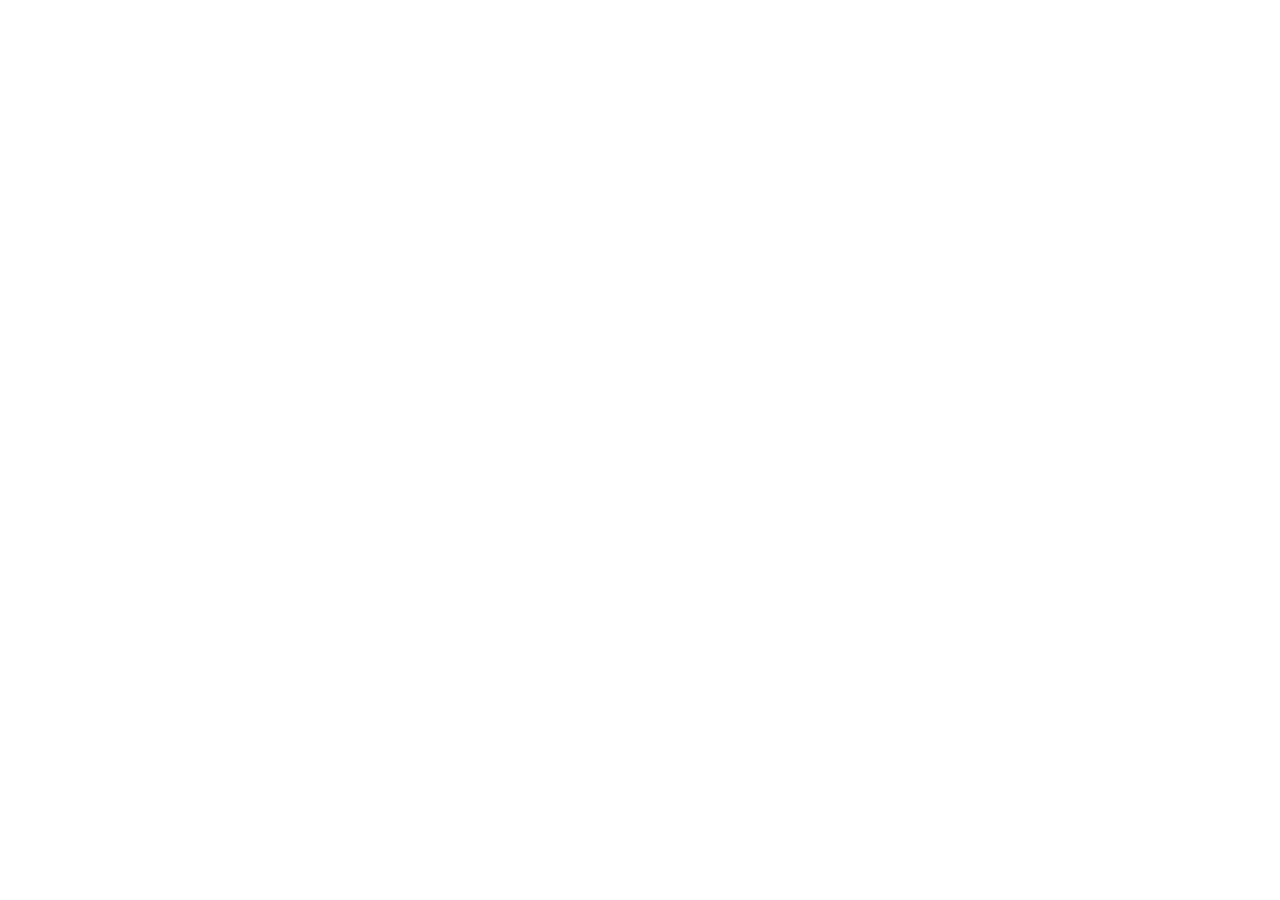
==== commit c2fcb6db: "옛 무전기 경로는 새 주소로 안내만 하게 무전기가 jh-walkie-app 저장소로 옮겨갔다. 옛 경로에 남아 있던 서비스워커와 캐시를 정리하고 새 주소로 넘겨준다.  Co-Aut" ====
--- a/walkie/index.html
+++ b/walkie/index.html
@@ -2,869 +2,39 @@
 <html lang="ko">
 <head>
 <meta charset="utf-8">
-<!-- This site is hosted on Netlify. Anyone can build and deploy a site
-     like this one for free: https://netlify.new/?utm_campaign=loops&utm_source=ai-legible&utm_medium=owned&utm_content=comment&utm_id=f476f473-d3d7-4734-9b8c-b6c5779f112f
-     Netlify hosting facts for this site: static/SSR served via Netlify Edge. -->
-<meta name="viewport" content="width=device-width, initial-scale=1, maximum-scale=1, user-scalable=no, viewport-fit=cover">
-<meta name="theme-color" content="#0d1117">
-<meta name="mobile-web-app-capable" content="yes">
-<meta name="apple-mobile-web-app-capable" content="yes">
-<meta name="apple-mobile-web-app-status-bar-style" content="black-translucent">
-<meta name="apple-mobile-web-app-title" content="무전기">
-<link rel="manifest" href="manifest.json">
-<link rel="apple-touch-icon" href="icon-192.png">
-<title>무전기</title>
+<meta name="viewport" content="width=device-width,initial-scale=1">
+<title>무전기 — 주소가 바뀌었습니다</title>
 <style>
-  :root{
-    --bg:#0d1117; --panel:#161b22; --line:#262d36;
-    --txt:#e6edf3; --dim:#8b949e;
-    --accent:#2f81f7; --live:#f85149; --ok:#3fb950; --warn:#d29922;
-  }
-  *{box-sizing:border-box; -webkit-tap-highlight-color:transparent}
-  html,body{height:100%; overscroll-behavior:none}
-  body{
-    margin:0; background:var(--bg); color:var(--txt);
-    font-family:-apple-system,BlinkMacSystemFont,"Apple SD Gothic Neo","Noto Sans KR","Malgun Gothic",system-ui,sans-serif;
-    display:flex; flex-direction:column;
-    padding:env(safe-area-inset-top) env(safe-area-inset-right) env(safe-area-inset-bottom) env(safe-area-inset-left);
-    overflow:hidden; user-select:none; -webkit-user-select:none;
-  }
-  header{
-    padding:12px 16px; border-bottom:1px solid var(--line);
-    display:flex; align-items:center; gap:10px; flex:none;
-  }
-  header h1{font-size:16px; margin:0; font-weight:700; letter-spacing:-.3px}
-  .pill{
-    margin-left:auto; font-size:12px; color:var(--dim);
-    border:1px solid var(--line); border-radius:999px; padding:4px 10px; white-space:nowrap;
-  }
-  .pill b{color:var(--txt); font-weight:600}
-  main{flex:1; display:flex; flex-direction:column; min-height:0}
-
-  /* 접속 화면 */
-  #setup{padding:24px 20px; display:flex; flex-direction:column; gap:14px; overflow-y:auto}
-  label{font-size:13px; color:var(--dim); display:block; margin-bottom:6px}
-  input{
-    width:100%; padding:14px; font-size:16px; border-radius:12px;
-    border:1px solid var(--line); background:var(--panel); color:var(--txt);
-  }
-  input:focus{outline:none; border-color:var(--accent)}
-  .primary{
-    width:100%; padding:16px; font-size:16px; font-weight:700; border:0; border-radius:12px;
-    background:var(--accent); color:#fff; margin-top:4px;
-  }
-  .primary:disabled{opacity:.5}
-  .hint{font-size:12px; color:var(--dim); line-height:1.7}
-  .hint b{color:var(--txt)}
-  #install{
-    display:none; padding:12px 14px; border:1px solid var(--accent); border-radius:12px;
-    background:rgba(47,129,247,.1); font-size:13px; line-height:1.6;
-  }
-  #install button{
-    margin-top:8px; padding:10px 16px; border:0; border-radius:9px;
-    background:var(--accent); color:#fff; font-size:14px; font-weight:600;
-  }
-
-  /* 통신 화면 */
-  #live{display:none; flex:1; flex-direction:column; min-height:0}
-  #roster{flex:1; overflow-y:auto; padding:10px 14px; display:flex; flex-direction:column; gap:8px}
-  .row{
-    display:flex; align-items:center; gap:10px; padding:12px 14px;
-    border:1px solid var(--line); border-radius:12px; background:var(--panel);
-  }
-  .row.sel{border-color:var(--accent); background:rgba(47,129,247,.12)}
-  .row.on{border-color:var(--live)}
-  .row.off{opacity:.55; border-style:dashed}
-  .row.off .nm{font-weight:500}
-  .dot{width:9px; height:9px; border-radius:50%; background:var(--dim); flex:none}
-  .dot.up{background:var(--ok)}
-  .dot.tx{background:var(--live); animation:blink .7s infinite}
-  @keyframes blink{50%{opacity:.25}}
-  .nm{font-size:15px; font-weight:600}
-  .sub{margin-left:auto; font-size:12px; color:var(--dim)}
-  .sub.hot{color:var(--live); font-weight:700}
-
-  #pad{flex:none; padding:10px 16px 20px; border-top:1px solid var(--line)}
-  #tgt{font-size:13px; text-align:center; color:var(--dim); margin-bottom:10px; min-height:18px}
-  #tgt b{color:var(--accent)}
-  #ptt{
-    width:100%; height:120px; border:0; border-radius:20px; font-size:19px; font-weight:800;
-    background:linear-gradient(180deg,#2f81f7,#1f6feb); color:#fff; letter-spacing:-.3px;
-    touch-action:none; transition:transform .06s;
-  }
-  #ptt.down{background:linear-gradient(180deg,#f85149,#da3633); transform:scale(.98)}
-  #ptt:disabled{opacity:.45}
-  .bar{display:flex; gap:8px; margin-top:10px}
-  .bar button{
-    flex:1; padding:11px; border:1px solid var(--line); border-radius:11px;
-    background:var(--panel); color:var(--dim); font-size:13px; font-weight:600;
-  }
-  .bar button.danger{color:var(--live); border-color:rgba(248,81,73,.4)}
-  .bar button.call{color:var(--ok); border-color:rgba(63,185,80,.45)}
-  #push{
-    display:flex; align-items:center; gap:10px; padding:12px 14px;
-    border:1px solid var(--line); border-radius:12px; background:var(--panel); font-size:13px;
-  }
-  #push b{color:var(--txt)}
-  #push span{color:var(--dim); line-height:1.5}
-  #push button{
-    margin-left:auto; flex:none; padding:9px 14px; border:0; border-radius:9px;
-    background:var(--accent); color:#fff; font-size:13px; font-weight:600;
-  }
-  #push.on button{background:#21262d; color:var(--ok)}
-
-  #ringbar{position:fixed;left:12px;right:12px;bottom:18px;z-index:60;display:none;
-  align-items:center;gap:10px;background:#b4232a;color:#fff;border-radius:14px;
-  padding:12px 14px;box-shadow:0 10px 28px rgba(0,0,0,.45);font-size:15px;font-weight:700}
-#ringbar span{flex:1;min-width:0;overflow:hidden;text-overflow:ellipsis;white-space:nowrap}
-#ringbar button{flex:0 0 auto;background:#fff;color:#b4232a;border:0;border-radius:10px;
-  padding:10px 14px;font-size:15px;font-weight:800}
-#toast{
-    position:fixed; left:50%; bottom:170px; transform:translateX(-50%);
-    background:#1f2731; border:1px solid var(--line); color:var(--txt);
-    padding:11px 16px; border-radius:11px; font-size:13.5px; max-width:86%;
-    text-align:center; opacity:0; transition:opacity .25s; pointer-events:none; z-index:50;
-  }
-  #toast.show{opacity:1}
+  body{margin:0;min-height:100vh;display:flex;align-items:center;justify-content:center;
+       background:#0d1117;color:#e6edf3;font-family:system-ui,-apple-system,"Apple SD Gothic Neo",sans-serif}
+  .box{text-align:center;padding:24px;max-width:420px}
+  h1{font-size:20px;margin:0 0 10px}
+  p{color:#9aa7b2;line-height:1.6;margin:0 0 18px}
+  a{display:inline-block;background:#2f81f7;color:#fff;text-decoration:none;
+    padding:12px 20px;border-radius:12px;font-weight:600}
 </style>
 </head>
 <body>
-
-<header>
-  <h1>무전기</h1>
-  <span class="pill" id="pill">대기 중</span>
-</header>
-
-<main>
-  <section id="setup">
-    <div id="install">
-      <b>홈 화면에 추가하면 앱처럼 쓸 수 있습니다.</b><br>
-      주소창 없이 전체 화면으로 열립니다.
-      <br><button id="installBtn">홈 화면에 추가</button>
-    </div>
-
-    <div>
-      <label for="nm">내 이름 (가족끼리 서로 다르게)</label>
-      <input id="nm" type="text" autocomplete="off" placeholder="아빠">
-    </div>
-    <button class="primary" id="join">접속하기</button>
-
-    <div id="push">
-      <span><b>꺼져 있어도 호출 받기</b><br>알림을 켜두면 앱이 닫혀 있어도 울립니다</span>
-      <button id="pushBtn">알림 켜기</button>
-    </div>
-
-    <div class="hint">
-      · 채널은 <b>our-family</b> 로 고정되어 있습니다.<br>
-      · 처음 접속할 때 <b>마이크 권한</b>을 허용해 주세요.<br>
-      · 같은 공간에서 쓸 때는 하울링 방지를 위해 <b>이어폰</b>을 권장합니다.<br>
-      · 접속 중에는 화면이 자동으로 꺼지지 않습니다.<br>
-      · 최대 8명까지 들어올 수 있습니다.
-    </div>
-  </section>
-
-  <section id="live">
-    <div id="roster"></div>
-    <div id="pad">
-      <div id="tgt"></div>
-      <button id="ptt" disabled>누르고 말하기</button>
-      <div class="bar">
-        <button id="leave" class="danger">나가기</button>
-      </div>
-    </div>
-  </section>
-</main>
-
-<div id="toast"></div>
-<audio id="sink" autoplay playsinline></audio>
-
-<script src="peerjs.min.js"></script>
+  <div class="box">
+    <h1>무전기 주소가 바뀌었습니다</h1>
+    <p>잠시 후 새 주소로 이동합니다.<br>새 주소에서 홈 화면에 추가해 주세요.</p>
+    <a href="https://reaver100.github.io/jh-walkie-app/">새 무전기로 이동</a>
+  </div>
 <script>
-(function(){
-  "use strict";
-
-  var SLOTS = 8, NS = "jhwt", CHANNEL = "our-family";
-  var $ = function(id){ return document.getElementById(id); };
-  var setup=$("setup"), live=$("live"), pill=$("pill"), roster=$("roster"),
-      ptt=$("ptt"), tgtEl=$("tgt"), joinBtn=$("join"), nmEl=$("nm");
-
-  var peer=null, mySlot=0, channel=CHANNEL, myName="";
-  var micStream=null, micTrack=null;
-  var conns={}, pending={}, calls={}, clones={}, names={}, talking={}, dmFrom={}, lastSeen={};
-  var joined=false, txing=false, txIds=[], target="";
-  var wakeLock=null, ac=null, keepAlive=null;
-  var scanTimer=null, pingTimer=null, memberTimer=null, rebuilding=false;
-
-  /* ---------- 유틸 ---------- */
-  var toastT;
-  function toast(m){
-    var t=$("toast"); t.textContent=m; t.classList.add("show");
-    clearTimeout(toastT); toastT=setTimeout(function(){ t.classList.remove("show"); },2600);
-  }
-  function slug(s){
-    return String(s||"").toLowerCase().replace(/[^a-z0-9가-힣-]/g,"").slice(0,24);
-  }
-  function hash(s){
-    var h=5381; for(var i=0;i<s.length;i++) h=((h<<5)+h+s.charCodeAt(i))>>>0;
-    return h.toString(36);
-  }
-  function idFor(n){ return NS+"-"+hash(channel)+"-"+n; }
-
-  /* ---------- 소리 / 진동 ---------- */
-  function audioCtx(){
-    if(!ac){ try{ ac=new (window.AudioContext||window.webkitAudioContext)(); }catch(e){} }
-    if(ac && ac.state==="suspended"){ try{ ac.resume(); }catch(e){} }
-    return ac;
-  }
-  function beep(freq,dur,vol){
-    var c=audioCtx(); if(!c) return;
+  /* 옛 주소에 남아 있던 서비스워커와 캐시를 정리한 뒤 넘어간다 */
+  (async function(){
     try{
-      var o=c.createOscillator(), g=c.createGain();
-      o.type="sine"; o.frequency.value=freq;
-      g.gain.setValueAtTime(vol||0.07, c.currentTime);
-      g.gain.exponentialRampToValueAtTime(0.0001, c.currentTime+dur);
-      o.connect(g); g.connect(c.destination);
-      o.start(); o.stop(c.currentTime+dur);
-    }catch(e){}
-  }
-  function buzz(p){ try{ navigator.vibrate && navigator.vibrate(p); }catch(e){} }
-
-  // 예약 발음 — 벨소리를 미리 일정에 걸어둔다
-  var ringNodes = [];
-  function tone(at, freq, dur, vol){
-    var c = audioCtx(); if(!c) return;
-    try{
-      var o=c.createOscillator(), g=c.createGain();
-      ringNodes.push(o);
-      o.type="sine"; o.frequency.value=freq;
-      g.gain.setValueAtTime(0.0001, at);
-      g.gain.exponentialRampToValueAtTime(vol||0.16, at+0.012);
-      g.gain.exponentialRampToValueAtTime(0.0001, at+dur);
-      o.connect(g); g.connect(c.destination);
-      o.start(at); o.stop(at+dur+0.02);
-    }catch(e){}
-  }
-  var ringing = false;
-  // 띵-띵-띠 를 10번. 전화벨처럼.
-  function ringTone(times, who){
-    var c = audioCtx(); if(!c || ringing) return;
-    ringing = true;
-    showRingBar(who);
-    times = times || 10;
-    var t0 = c.currentTime + 0.05;
-    for(var i=0;i<times;i++){
-      var b = t0 + i*0.95;
-      tone(b,        880, 0.15);
-      tone(b + 0.20, 880, 0.15);
-      tone(b + 0.40, 1245, 0.26);
-    }
-    var pat = [];
-    for(var k=0;k<times;k++) pat.push(220, 90, 220, 90, 300, 240);
-    buzz(pat);
-    setTimeout(function(){ ringing = false; }, times*950 + 300);
-  }
-  function stopRing(){
-    ringing = false;
-    try{ navigator.vibrate && navigator.vibrate(0); }catch(e){}
-    ringNodes.forEach(function(o){ try{ o.stop(); }catch(e){} try{ o.disconnect(); }catch(e){} });
-    ringNodes = [];
-    hideRingBar();
-    /* 알림창도 함께 닫는다 */
-    try{
-      navigator.serviceWorker && navigator.serviceWorker.ready.then(function(reg){
-        if(reg.active) reg.active.postMessage({ t:"stopring" });
-        reg.getNotifications({ tag:"walkie-call" }).then(function(ns){
-          ns.forEach(function(n){ try{ n.close(); }catch(e){} });
-        }).catch(function(){});
-      });
-    }catch(e){}
-  }
-  /* 울리는 동안 화면 위에 뜨는 '호출 끄기' 띠 */
-  function showRingBar(who){
-    var b = document.getElementById("ringbar");
-    if(!b){
-      b = document.createElement("div");
-      b.id = "ringbar";
-      b.innerHTML = '<span id="ringwho">호출이 왔습니다</span><button id="ringstop">호출 끄기</button>';
-      document.body.appendChild(b);
-      document.getElementById("ringstop").onclick = stopRing;
-    }
-    document.getElementById("ringwho").textContent =
-      (who ? who + "님이 부르고 있습니다" : "호출이 왔습니다");
-    b.style.display = "flex";
-  }
-  function hideRingBar(){
-    var b = document.getElementById("ringbar");
-    if(b) b.style.display = "none";
-  }
-  function cueIncoming(dm){
-    if(dm){ beep(980,0.12); setTimeout(function(){ beep(1240,0.14); },130); buzz([40,60,40,60,80]); }
-    else  { beep(760,0.11); buzz(55); }
-  }
-
-  /* ---------- 화면 꺼짐 방지 + 백그라운드 유지 ---------- */
-  async function holdScreen(on){
-    try{
-      if(on){
-        if("wakeLock" in navigator && !wakeLock)
-          wakeLock = await navigator.wakeLock.request("screen");
-      }else if(wakeLock){ await wakeLock.release(); wakeLock=null; }
-    }catch(e){}
-  }
-  document.addEventListener("visibilitychange", function(){
-    if(document.visibilityState==="visible" && joined){ holdScreen(true); watchdog(); }
-  });
-  window.addEventListener("online", function(){ if(joined) watchdog(); });
-  window.addEventListener("pageshow", function(){ if(joined) watchdog(); });
-  function keepAudioAlive(on){
-    if(on){
-      var c=audioCtx(); if(!c) return;
-      if(keepAlive) return;
-      try{
-        var o=c.createOscillator(), g=c.createGain();
-        g.gain.value=0.0001; o.frequency.value=20;
-        o.connect(g); g.connect(c.destination); o.start();
-        keepAlive={o:o,g:g};
-      }catch(e){}
-    }else if(keepAlive){
-      try{ keepAlive.o.stop(); }catch(e){}
-      keepAlive=null;
-    }
-  }
-
-  /* ---------- 명단 그리기 ---------- */
-  function render(){
-    var ids = openIds().sort(function(a,b){
-      return (names[a]||"").localeCompare(names[b]||"");
-    });
-    var html = "";
-    var onlineNames = {};
-    ids.forEach(function(id){
-      var nm = names[id] || "이름 확인 중";
-      onlineNames[nm] = true;
-      var stale = lastSeen[id] ? (Date.now() - lastSeen[id]) : 0;
-      var sub = talking[id] ? (dmFrom[id] ? "나에게만 말하는 중" : "말하는 중")
-              : (stale > 12000 ? "확인 중…" : "대기");
-      html += rowHtml(id, nm, sub, true, !!talking[id], target===id, !!dmFrom[id]);
-    });
-    // 꺼져 있는 가족도 명단에 남긴다 — 눌러서 그 사람만 호출
-    var shown = {};
-    members.forEach(function(m){
-      if(onlineNames[m.name] || m.name === myName) return;
-      shown[m.name] = true;
-      html += '<div class="row off" data-ring="'+esc(m.id)+'" data-nm="'+esc(m.name)+'">'
-            + '<span class="dot"></span>'
-            + '<span class="nm">'+esc(m.name)+'</span>'
-            + '<span class="sub">꺼져 있음 · 눌러서 호출</span></div>';
-    });
-    // 서버 명단에 없어도 전에 같이 접속했던 가족은 남겨 둔다
-    knownNames().forEach(function(nm){
-      if(onlineNames[nm] || shown[nm] || nm === myName) return;
-      html += '<div class="row off">'
-            + '<span class="dot"></span>'
-            + '<span class="nm">'+esc(nm)+'</span>'
-            + '<span class="sub">꺼져 있음</span></div>';
-    });
-    if(!ids.length && !members.length && !knownNames().length)
-      html += '<div class="row" style="justify-content:center;color:#8b949e;font-size:13.5px">'
-            + '아직 등록된 가족이 없습니다</div>';
-    roster.innerHTML = html;
-    Array.prototype.forEach.call(roster.querySelectorAll(".row"), function(el){
-      if(el.dataset.ring) el.onclick = function(){ ringOne(el.dataset.ring, el.dataset.nm); };
-      else if(el.dataset.id) el.onclick = function(){ pick(el.dataset.id); };
-    });
-    tgtEl.innerHTML = target ? "<b>"+(names[target]||"상대")+"</b> 에게 송신"
-                             : "명단에서 보낼 사람을 골라 주세요";
-    ptt.disabled = !joined || !target;
-  }
-  function rowHtml(id,nm,sub,up,tx,sel,dm){
-    return '<div class="row'+(sel?" sel":"")+(tx?" on":"")+'" data-id="'+id+'">'
-      + '<span class="dot '+(tx?"tx":(up?"up":""))+'"></span>'
-      + '<span class="nm">'+esc(nm)+'</span>'
-      + '<span class="sub'+(tx?" hot":"")+'">'+esc(sub)+'</span></div>';
-  }
-  function esc(s){ return String(s).replace(/[&<>"]/g,function(c){
-    return {"&":"&amp;","<":"&lt;",">":"&gt;",'"':"&quot;"}[c]; }); }
-
-  function pick(id){
-    if(target===id){ target=""; }
-    else if(conns[id] && conns[id].open){ target=id; }
-    else { toast("아직 연결되지 않았습니다"); return; }
-    beep(target?880:520,0.06,0.05);
-    render();
-  }
-
-
-  /* ---------- 연결 ---------- */
-  function newPeer(id){
-    return new Peer(id, { debug:0, pingInterval:3000, config:{ iceServers:[
-      {urls:"stun:stun.l.google.com:19302"},
-      {urls:"stun:global.stun.twilio.com:3478"}
-    ]}});
-  }
-  function claim(n){
-    return new Promise(function(res){
-      var p=newPeer(idFor(n)), done=false;
-      var t=setTimeout(function(){ if(!done){ done=true; try{p.destroy();}catch(e){} res(false);} },9000);
-      p.on("open", function(){ if(done) return; done=true; clearTimeout(t); peer=p; mySlot=n; res(true); });
-      p.on("error", function(){ if(done) return; done=true; clearTimeout(t); try{p.destroy();}catch(e){} res(false); });
-    });
-  }
-  function streamFor(id){
-    if(!clones[id]){
-      var c = micTrack.clone(); c.enabled=false;
-      clones[id] = new MediaStream([c]);
-    }
-    return clones[id];
-  }
-  function reach(id){
-    if(!peer || conns[id] || pending[id]) return;
-    try{
-      var dc = peer.connect(id, {reliable:true, metadata:{name:myName}});
-      wireData(dc, false);
-    }catch(e){}
-  }
-  // incoming === true 일 때만 metadata.name 이 '상대' 이름이다.
-  // 내가 건 연결의 metadata 는 내가 보낸 값이므로 이름으로 쓰면 안 된다.
-  function wireData(dc, incoming){
-    var id = dc.peer;
-    if(incoming && dc.metadata && dc.metadata.name) names[id] = dc.metadata.name;
-    pending[id] = dc;
-    setTimeout(function(){
-      if(pending[id] === dc && !(conns[id])){ try{ dc.close(); }catch(e){} delete pending[id]; }
-    }, 12000);
-    dc.on("open", function(){
-      delete pending[id];
-      conns[id] = dc;
-      lastSeen[id] = Date.now();
-      dc.send({t:"hi", name:myName});
-      if(!calls[id]){
-        try{
-          var mc = peer.call(id, streamFor(id), {metadata:{name:myName}});
-          wireCall(mc);
-        }catch(e){}
+      var regs = await navigator.serviceWorker.getRegistrations();
+      for (var i=0;i<regs.length;i++){
+        if (regs[i].scope.indexOf("/jh-workbook/walkie/") >= 0) await regs[i].unregister();
       }
-      render();
-    });
-    dc.on("data", function(m){
-      if(!m || !m.t) return;
-      lastSeen[id] = Date.now();
-      if(m.t==="ping"){ try{ dc.send({t:"pong"}); }catch(e){} return; }
-      if(m.t==="pong"){ return; }
-      if(m.t==="hi"){
-        names[id]=m.name;
-        rememberName(m.name);
-        if(!dc.__greeted){ dc.__greeted = true; try{ dc.send({t:"hi", name:myName}); }catch(e){} }
-      }
-      else if(m.t==="talk"){ talking[id]=true; dmFrom[id]=!!m.dm; cueIncoming(!!m.dm); }
-      else if(m.t==="stop"){ talking[id]=false; dmFrom[id]=false; }
-      else if(m.t==="bye"){ drop(id); return; }
-      else if(m.t==="bye"){ drop(id); return; }
-      render();
-    });
-    dc.on("close", function(){ drop(id); });
-    dc.on("error", function(){ drop(id); });
-  }
-  function wireCall(mc){
-    var id = mc.peer;
-    calls[id]=mc;
-    mc.on("stream", function(rs){
-      var el = document.getElementById("a-"+id);
-      if(!el){
-        el=document.createElement("audio");
-        el.id="a-"+id; el.autoplay=true; el.playsInline=true;
-        document.body.appendChild(el);
-      }
-      el.srcObject = rs;
-      var pr = el.play(); if(pr && pr.catch) pr.catch(function(){});
-    });
-    mc.on("close", function(){ delete calls[id]; });
-    mc.on("error", function(){ delete calls[id]; });
-  }
-  function drop(id){
-    try{ conns[id] && conns[id].close(); }catch(e){}
-    try{ pending[id] && pending[id].close(); }catch(e){}
-    try{ calls[id] && calls[id].close(); }catch(e){}
-    delete conns[id]; delete pending[id]; delete calls[id]; delete names[id];
-    delete talking[id]; delete dmFrom[id]; delete lastSeen[id];
-    if(clones[id]){ clones[id].getTracks().forEach(function(t){t.stop();}); delete clones[id]; }
-    var el=document.getElementById("a-"+id); if(el) el.remove();
-    if(target===id) target="";
-    if(joined) render();
-  }
-  function openIds(){
-    return Object.keys(conns).filter(function(i){ return conns[i] && conns[i].open; });
-  }
-
-  /* ---------- 끊김 방지: 감시 + 연결 유지 ---------- */
-  function setPill(extra){
-    pill.innerHTML = "채널 <b>"+esc(channel)+"</b>" + (extra ? " · " + extra : "");
-  }
-
-  function attachPeerHandlers(){
-    peer.on("connection", function(dc){ wireData(dc, true); });
-    peer.on("call", function(mc){ mc.answer(streamFor(mc.peer)); wireCall(mc); });
-    peer.on("error", function(e){
-      if(!e) return;
-      if(e.type==="peer-unavailable"){
-        var m = String(e.message||"").match(/[\w-]*jhwt-[\w-]+/);
-        if(m && pending[m[0]]) delete pending[m[0]];
-        return;
-      }
-      if(e.type==="network"||e.type==="server-error") setPill("재연결 중…");
-    });
-    peer.on("disconnected", function(){
-      setPill("재연결 중…");
-      try{ peer.reconnect(); }catch(e){}
-    });
-    peer.on("close", function(){ if(joined) rebuildPeer(); });
-    peer.on("open", function(){ setPill(); });
-  }
-
-  async function rebuildPeer(){
-    if(rebuilding || !joined) return;
-    rebuilding = true;
-    setPill("재연결 중…");
-    try{
-      try{ peer && peer.destroy(); }catch(e){}
-      Object.keys(conns).forEach(function(id){ try{ conns[id].close(); }catch(e){} });
-      Object.keys(clones).forEach(function(id){
-        clones[id].getTracks().forEach(function(t){ t.stop(); });
-      });
-      document.querySelectorAll('audio[id^="a-"]').forEach(function(el){ el.remove(); });
-      conns={}; pending={}; calls={}; clones={}; talking={}; dmFrom={}; lastSeen={};
-      peer = null;
-
-      var ok=false;
-      for(var i=1;i<=SLOTS;i++){ ok = await claim(i); if(ok) break; }
-      if(ok){
-        attachPeerHandlers();
-        for(var k=1;k<=SLOTS;k++) if(k!==mySlot) reach(idFor(k));
-        setPill();
-      }else{
-        setPill("재연결 실패 — 다시 시도");
-      }
-      render();
-    } finally { rebuilding = false; }
-  }
-
-  function watchdog(){
-    if(!joined || rebuilding) return;
-    if(!peer || peer.destroyed){ rebuildPeer(); return; }
-    if(peer.disconnected){ setPill("재연결 중…"); try{ peer.reconnect(); }catch(e){} }
-    // 끊긴 자리 다시 붙기
-    for(var k=1;k<=SLOTS;k++){
-      var id = idFor(k);
-      if(k!==mySlot && !conns[id]) reach(id);
-    }
-    // 응답 없는 상대 정리
-    var now = Date.now();
-    openIds().forEach(function(id){
-      if(!lastSeen[id]) lastSeen[id] = now;
-      if(now - lastSeen[id] > 30000) drop(id);
-    });
-    if(!rebuilding && peer && !peer.disconnected) setPill();
-  }
-
-  function startLoops(){
-    stopLoops();
-    loadMembers();
-    memberTimer = setInterval(loadMembers, 30000);
-    scanTimer = setInterval(watchdog, 4000);
-    pingTimer = setInterval(function(){
-      if(!joined) return;
-      openIds().forEach(function(id){
-        try{ conns[id].send({t:"ping"}); }catch(e){ drop(id); }
-      });
-    }, 8000);
-  }
-  function stopLoops(){
-    if(scanTimer){ clearInterval(scanTimer); scanTimer=null; }
-    if(pingTimer){ clearInterval(pingTimer); pingTimer=null; }
-    if(memberTimer){ clearInterval(memberTimer); memberTimer=null; }
-  }
-
-  /* ---------- 접속 / 나가기 ---------- */
-  joinBtn.onclick = async function(){
-    var n = (nmEl.value||"").trim().slice(0,12);
-    if(!n){ toast("이름을 입력하세요"); return; }
-    channel = CHANNEL; myName = n;
-    try{ localStorage.setItem("wt", JSON.stringify({n:n})); }catch(e){}
-
-    joinBtn.disabled=true; joinBtn.textContent="마이크 확인 중…";
-    audioCtx();
-    try{
-      micStream = await navigator.mediaDevices.getUserMedia({
-        audio:{echoCancellation:true, noiseSuppression:true, autoGainControl:true}, video:false
-      });
-    }catch(e){
-      joinBtn.disabled=false; joinBtn.textContent="접속하기";
-      toast("마이크 권한이 필요합니다. 주소창 자물쇠 → 마이크 허용");
-      return;
-    }
-    micTrack = micStream.getAudioTracks()[0];
-
-    joinBtn.textContent="채널 접속 중…";
-    var ok=false;
-    for(var i=1;i<=SLOTS;i++){ ok = await claim(i); if(ok) break; }
-    if(!ok){
-      joinBtn.disabled=false; joinBtn.textContent="접속하기";
-      micStream.getTracks().forEach(function(t){t.stop();});
-      toast("채널이 가득 찼거나 연결에 실패했습니다");
-      return;
-    }
-
-    joined=true;
-    attachPeerHandlers();
-    for(var k=1;k<=SLOTS;k++) if(k!==mySlot) reach(idFor(k));
-    startLoops();
-
-    enablePush(false);
-    holdScreen(true); keepAudioAlive(true);
-    setup.style.display="none"; live.style.display="flex";
-    setPill();
-    joinBtn.disabled=false; joinBtn.textContent="접속하기";
-    render();
-    toast("채널 "+channel+" 접속 완료");
-  };
-
-  /* 앱을 닫거나 꺼질 때 상대에게 알려 준다 — 명단에 유령이 남지 않게 */
-  function sayBye(){
-    openIds().forEach(function(id){ try{ conns[id].send({t:"bye"}); }catch(e){} });
-  }
-  window.addEventListener("pagehide", function(e){ if(!e.persisted) sayBye(); });
-  window.addEventListener("beforeunload", sayBye);
-  /* 다른 앱 쓰다 돌아오면 바로 명단을 새로 확인한다 (화면이 꺼진 동안은 타이머가 느려짐) */
-  document.addEventListener("visibilitychange", function(){
-    if(document.visibilityState === "visible" && joined){
-      try{ watchdog(); }catch(e){}
-      loadMembers();
-      openIds().forEach(function(id){ try{ conns[id].send({t:"ping"}); }catch(e){} });
-    }
-  });
-
-  $("leave").onclick = function(){
-    joined=false; stopTx(); stopLoops();
-    openIds().forEach(function(id){ try{ conns[id].send({t:"bye"}); }catch(e){} });
-    Object.keys(conns).forEach(drop);
-    if(micStream) micStream.getTracks().forEach(function(t){t.stop();});
-    if(peer){ try{ peer.destroy(); }catch(e){} }
-    peer=null; micStream=null; micTrack=null;
-    document.querySelectorAll('audio[id^="a-"]').forEach(function(el){ el.remove(); });
-    conns={}; pending={}; calls={}; clones={}; names={}; talking={}; dmFrom={}; lastSeen={};
-    target="";
-    holdScreen(false); keepAudioAlive(false);
-    live.style.display="none"; setup.style.display="flex";
-    pill.textContent="대기 중";
-  };
-
-  /* ---------- PTT ---------- */
-  function startTx(){
-    if(!joined || txing || !micTrack) return;
-    stopRing();
-    if(!target){ toast("명단에서 보낼 사람을 먼저 골라 주세요"); return; }
-    txIds = (conns[target] && conns[target].open) ? [target] : [];
-    if(!txIds.length){ toast("상대가 연결되어 있지 않습니다"); return; }
-    txing=true;
-    audioCtx();
-    txIds.forEach(function(id){
-      streamFor(id).getAudioTracks().forEach(function(t){ t.enabled=true; });
-      try{ conns[id].send({t:"talk", dm: true}); }catch(e){}
-    });
-    ptt.classList.add("down"); ptt.textContent="송신 중…";
-    beep(1100,0.07,0.05); buzz(25);
-  }
-  function stopTx(){
-    if(!txing) return;
-    txing=false;
-    txIds.forEach(function(id){
-      if(clones[id]) clones[id].getAudioTracks().forEach(function(t){ t.enabled=false; });
-      try{ conns[id] && conns[id].send({t:"stop"}); }catch(e){}
-    });
-    txIds=[];
-    ptt.classList.remove("down"); ptt.textContent="누르고 말하기";
-    beep(620,0.06,0.04);
-  }
-  ["pointerdown","touchstart"].forEach(function(ev){
-    ptt.addEventListener(ev, function(e){ e.preventDefault(); startTx(); }, {passive:false});
-  });
-  ["pointerup","pointercancel","pointerleave","touchend","touchcancel"].forEach(function(ev){
-    ptt.addEventListener(ev, function(e){ e.preventDefault(); stopTx(); }, {passive:false});
-  });
-  window.addEventListener("blur", stopTx);
-  document.addEventListener("keydown", function(e){ if(e.code==="Space" && joined){ e.preventDefault(); startTx(); } });
-  document.addEventListener("keyup",   function(e){ if(e.code==="Space"){ e.preventDefault(); stopTx(); } });
-
-  window.addEventListener("beforeunload", function(){
-    openIds().forEach(function(id){ try{ conns[id].send({t:"bye"}); }catch(e){} });
-  });
-
-  /* ---------- 푸시 호출 (앱이 꺼져 있어도 울림) ---------- */
-  var VAPID_PUB = "BFdAOvacqW4B7n5n_6BO-8_bRjlj_6j-f3nKOR_RBsJXVgdplNzPclY36bZ9dE4OVHBjv2h_OUd5EdcGpMAyMPA";
-  var myEndpoint = "", members = [];
-
-  /* 알림 서버는 넷리파이에 있다. 다른 주소에서 열어도 그쪽으로 보낸다 */
-  var API = (location.host.indexOf("jh-walkie.netlify.app") >= 0) ? "" : "https://jh-walkie.netlify.app";
-  var XORIGIN = API !== "";
-  function apiRead(path, data){           /* 답을 읽어야 하는 요청 */
-    return fetch(API + "/.netlify/functions/" + path, {
-      method:"POST", headers:{"content-type":"application/json"},
-      body: JSON.stringify(data)
-    }).then(function(r){ return r.json(); });
-  }
-  function apiSend(path, data){           /* 보내기만 하는 요청 — 다른 주소에서도 통한다 */
-    if(!XORIGIN) return apiRead(path, data);
-    return fetch(API + "/.netlify/functions/" + path, {
-      method:"POST", mode:"no-cors",
-      headers:{"content-type":"text/plain;charset=UTF-8"},
-      body: JSON.stringify(data)
-    }).then(function(){ return { ok:true, blind:true }; });
-  }
-
-  /* 서버 명단을 읽을 수 없을 때 쓰는 기본 명단 */
-  var ROSTER = [
-    { id:"832a5507be63b4a696cd5cff01046539", name:"아빠" },
-    { id:"27eb3372152d48b97131fbd258790dba", name:"엄마" },
-    { id:"dd200b9764286563909c650c9096fd38", name:"아라" },
-    { id:"77c3c2c431b7b5c26a09d832f890ee06", name:"테블릿" },
-    { id:"42f2bd193d130673a50c2e32e76e94d6", name:"이든" }
-  ];
-  var ROSTER_KEY = "jhwt.roster";
-
-  /* 한 번이라도 본 가족 이름을 기억해 둔다 — 서버 명단에서 빠져도 사라지지 않게 */
-  var KNOWN_KEY = "jhwt.known";
-  function knownNames(){
-    try{ return JSON.parse(localStorage.getItem(KNOWN_KEY) || "[]"); }catch(e){ return []; }
-  }
-  function rememberName(nm){
-    if(!nm || nm === "이름 확인 중") return;
-    var list = knownNames();
-    if(list.indexOf(nm) >= 0) return;
-    list.push(nm);
-    if(list.length > 12) list = list.slice(-12);
-    try{ localStorage.setItem(KNOWN_KEY, JSON.stringify(list)); }catch(e){}
-  }
-
-  async function loadMembers(){
-    try{
-      var j = await apiRead("subs", { action:"list" });
-      if(j.ok && Array.isArray(j.members) && j.members.length){
-        members = j.members;
-        for(var i=0;i<members.length;i++) rememberName(members[i].name);
-        try{ localStorage.setItem(ROSTER_KEY, JSON.stringify(members)); }catch(e){}
-        if(joined) render();
-        return;
+      var ks = await caches.keys();
+      for (var j=0;j<ks.length;j++){
+        if (ks[j].indexOf("walkie-") === 0) await caches.delete(ks[j]);
       }
     }catch(e){}
-    /* 서버 명단을 못 읽는 주소 — 저장해 둔 명단으로 채운다 */
-    if(!members.length){
-      var saved = [];
-      try{ saved = JSON.parse(localStorage.getItem(ROSTER_KEY) || "[]"); }catch(e){}
-      members = (saved.length ? saved : ROSTER);
-      if(joined) render();
-    }
-  }
-
-  async function ringOne(id, nm){
-    if(!confirm(nm + "님을 호출할까요?\n폰이 꺼져 있어도 알림이 울립니다.")) return;
-    try{
-      var j = await apiSend("call", { from: myName, to: id, exclude: myEndpoint });
-      if(j.blind){ toast(nm + "님에게 호출을 보냈습니다"); return; }
-      toast(j.sent ? (nm + "님을 호출했습니다") : (nm + "님에게 보내지 못했습니다"));
-      if(j.gone) loadMembers();
-    }catch(e){ toast("호출 실패: " + (e.message||e)); }
-  }
-
-  function b64ToU8(s){
-    var p = (s + "=".repeat((4 - s.length % 4) % 4)).replace(/-/g,"+").replace(/_/g,"/");
-    var raw = atob(p), u = new Uint8Array(raw.length);
-    for (var i=0;i<raw.length;i++) u[i] = raw.charCodeAt(i);
-    return u;
-  }
-  function pushUI(){
-    var box = $("push"), btn = $("pushBtn");
-    if(!("PushManager" in window)){ box.style.display="none"; return; }
-    if(Notification.permission === "granted" && myEndpoint){
-      box.classList.add("on"); btn.textContent = "알림 켜짐 ✓";
-    } else if(Notification.permission === "denied"){
-      btn.textContent = "브라우저에서 허용 필요";
-    } else {
-      box.classList.remove("on"); btn.textContent = "알림 켜기";
-    }
-  }
-  async function enablePush(ask){
-    if(!("serviceWorker" in navigator) || !("PushManager" in window)) return false;
-    try{
-      var perm = Notification.permission;
-      if(perm === "default"){
-        if(!ask) return false;
-        perm = await Notification.requestPermission();
-      }
-      if(perm !== "granted"){
-        if(ask) toast("알림이 차단되어 있습니다. 주소창 자물쇠 → 알림 허용");
-        pushUI(); return false;
-      }
-      var reg = await navigator.serviceWorker.ready;
-      var sub = await reg.pushManager.getSubscription();
-      if(!sub) sub = await reg.pushManager.subscribe({
-        userVisibleOnly: true, applicationServerKey: b64ToU8(VAPID_PUB)
-      });
-      var nm = (nmEl.value||"").trim() || myName || "가족";
-      var j = await apiSend("subs", { name: nm, sub: sub });
-      if(!j.ok) throw new Error(j.err || "등록 실패");
-      myEndpoint = sub.endpoint;
-      rememberName(nm);
-      pushUI();
-      loadMembers();
-      if(ask) toast(j.blind ? "알림 켜짐" : ("알림 켜짐 — 등록된 기기 " + (j.registered||1) + "대"));
-      return true;
-    }catch(e){
-      if(ask) toast("알림 설정 실패: " + (e.message||e));
-      pushUI(); return false;
-    }
-  }
-  $("pushBtn").onclick = function(){ enablePush(true); };
-
-  /* ---------- 복원 / 설치 ---------- */
-  try{
-    var s=JSON.parse(localStorage.getItem("wt")||"{}");
-    if(s.n) nmEl.value=s.n;
-  }catch(e){}
-
-  var deferred=null;
-  window.addEventListener("beforeinstallprompt", function(e){
-    e.preventDefault(); deferred=e; $("install").style.display="block";
-  });
-  $("installBtn").onclick = async function(){
-    if(!deferred){ toast("브라우저 메뉴 ⋮ → 홈 화면에 추가 를 눌러주세요"); return; }
-    deferred.prompt(); await deferred.userChoice;
-    deferred=null; $("install").style.display="none";
-  };
-  if(window.matchMedia("(display-mode: standalone)").matches) $("install").style.display="none";
-
-  if("serviceWorker" in navigator){
-    navigator.serviceWorker.register("sw.js").then(function(){
-      // 이미 허용돼 있으면 조용히 등록 갱신
-      enablePush(false);
-      pushUI();
-    }).catch(function(){});
-    navigator.serviceWorker.addEventListener("message", function(e){
-      if(!e.data) return;
-      if(e.data.t === "autojoin" && !joined) joinBtn.click();
-      if(e.data.t === "ring"){
-        ringTone(10, e.data.from || "");
-        toast((e.data.from ? e.data.from + "님이" : "누군가") + " 부르고 있습니다");
-      }
-      if(e.data.t === "stopring") stopRing();
-    });
-  }
-  pushUI();
-
-  // 알림을 눌러서 열렸으면 바로 접속
-  if(/[?&]join=1/.test(location.search) && nmEl.value.trim()){
-    setTimeout(function(){ if(!joined) joinBtn.click(); }, 400);
-  }
-})();
+    location.replace("https://reaver100.github.io/jh-walkie-app/");
+  })();
 </script>
 </body>
 </html>
